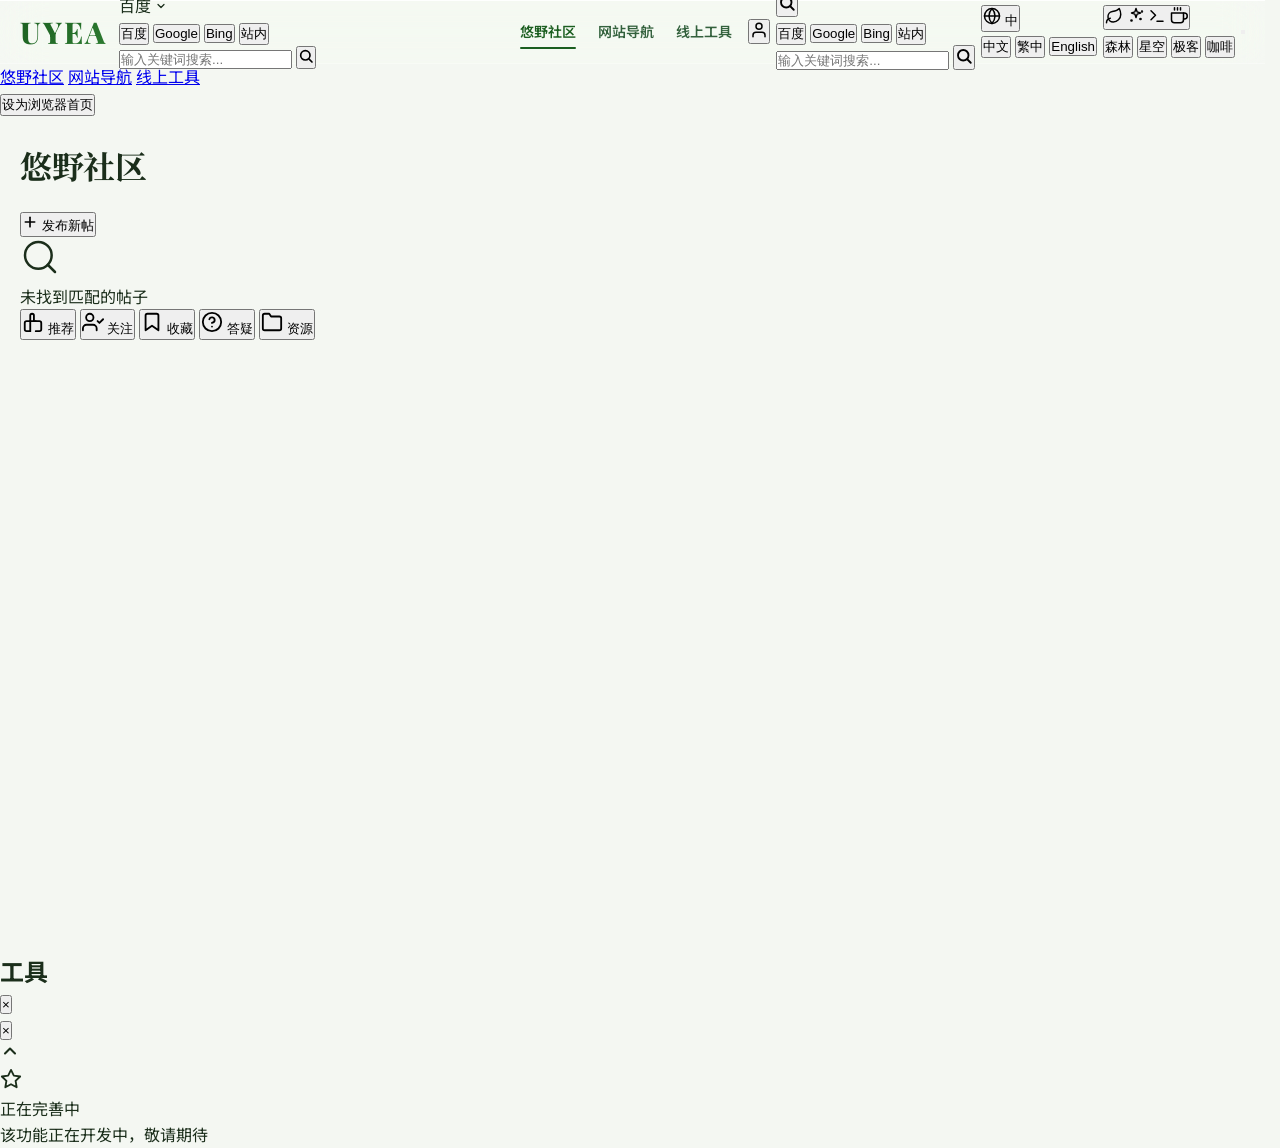
==== UYEA-Web/index.html @ 9ebb77c8 "v0.10.1: 拖拽范围限定在导航项内、移动端动画优化、加载页精简 - 滑动指示器拖拽范围限制在第一项到最后一项之间，不再滑入padding区域 - 移动端(<=900px)动画优化：简化为纯淡入、" ====
﻿<!DOCTYPE html>
<html lang="zh-CN">
<head>
    <meta charset="UTF-8">
    <meta name="viewport" content="width=device-width, initial-scale=1.0, viewport-fit=cover">
    <meta name="description" content="悠野社区(UYEA) - 论坛、导航、工具，一站式平台">
    <meta name="theme-color" content="#1B5E20">
    <meta name="color-scheme" content="light dark">
    <title>UYEA | 悠野社区</title>

    <link rel="canonical" href="/">
    <link rel="icon" href="/IMAGE/ICO/icon-192.png" type="image/png">
    <link rel="apple-touch-icon" href="/IMAGE/ICO/icon-192.png">

    <meta property="og:title" content="UYEA | 悠野社区">
    <meta property="og:description" content="悠野社区 - 以论坛为主页，分享AI使用心得、工具作品和生活点滴">
    <meta property="og:type" content="website">
    <meta property="og:url" content="/">
    <meta property="og:image" content="/IMAGE/JPG/Peter_Thomas%282-2%29.webp">
    <meta property="og:locale" content="zh_CN">
    <meta name="twitter:card" content="summary_large_image">
    <link rel="manifest" href="/manifest.json">
    <meta name="apple-mobile-web-app-capable" content="yes">
    <meta name="apple-mobile-web-app-status-bar-style" content="black-translucent">
    <meta name="apple-mobile-web-app-title" content="UYEA">

    <link rel="preconnect" href="https://fonts.googleapis.com">
    <link rel="preconnect" href="https://fonts.gstatic.com" crossorigin>
    <link rel="preload" href="/CSS/style.css?v=0.10.1" as="style" fetchpriority="high">
    <link rel="preload" href="/JS/config.js?v=0.10.1" as="script" fetchpriority="high">

    <!-- 关键内联CSS：首屏渲染不等待外部CSS下载 -->
    <style>
        :root{--primary:#1B5E20;--primary-gradient:linear-gradient(135deg,#1B5E20 0%,#2E7D32 100%);--accent:#BF6B00;--ink:#1B2E1B;--bg:#F4F7F2;--surface:#FBFDFB;--surface-warm:#F0F5EE;--border:#D5E3D2;--glass-bg:rgba(251,253,251,0.18);--glass-border:rgba(255,255,255,0.28);--glass-highlight:rgba(255,255,255,0.9);--text-primary:#1B2E1B;--text-secondary:#33613D;--text-muted:#7A9A7A;--header-h:64px;--radius-md:10px;--radius-sm:6px;--shadow-sm:0 1px 3px rgba(27,94,32,0.10);--font-serif:'Playfair Display','Noto Serif SC',Georgia,serif}
        *{margin:0;padding:0;box-sizing:border-box}
        html{overflow-x:hidden;overflow-y:scroll;scrollbar-gutter:stable;font-family:-apple-system,BlinkMacSystemFont,'Segoe UI','Noto Sans SC',system-ui,sans-serif}
        body{background:var(--bg);color:var(--text-primary);line-height:1.6}
        .sr-only{position:absolute;width:1px;height:1px;overflow:hidden;clip:rect(0,0,0,0);white-space:nowrap;border:0}
        .top-header{width:100%;height:var(--header-h);background:var(--glass-bg);backdrop-filter:blur(20px) saturate(180%);-webkit-backdrop-filter:blur(20px) saturate(180%);border-bottom:1px solid var(--glass-border);position:sticky;top:0;z-index:1000;box-shadow:inset 0 1px 0 var(--glass-highlight)}
        .header-container{height:100%;max-width:1400px;margin:0 auto;padding:0 20px;display:flex;align-items:center;gap:12px;position:relative}
        .header-right{display:flex;align-items:center;gap:6px;flex-shrink:0;margin-left:auto}
        .nav-links{display:flex;align-items:center;gap:2px}
        .nav-link{padding:8px 10px;color:var(--text-secondary);text-decoration:none;font-size:14px;font-weight:600;position:relative;white-space:nowrap;transition:color .2s}
        .nav-link.active{color:var(--primary)}
        .nav-link::after{content:'';position:absolute;bottom:2px;left:10px;right:10px;height:2px;background:var(--primary);border-radius:2px;transform:scaleX(0);transform-origin:center;transition:transform .35s cubic-bezier(.4,0,.2,1)}
        .nav-link:hover::after{transform:scaleX(1)}
        .nav-link.active::after{transform:scaleX(1)}
        .logo-text{font-family:var(--font-serif);font-size:clamp(22px,4vw,30px);font-weight:800;background:var(--primary-gradient);-webkit-background-clip:text;-webkit-text-fill-color:transparent;background-clip:text;text-decoration:none;letter-spacing:clamp(1px,0.4vw,2px);white-space:nowrap}
        .main-content{width:100%;padding:24px 20px;min-height:calc(100vh - var(--header-h))}
        .content-wrapper{max-width:1400px;margin:0 auto;width:100%}
        .section-header{margin-bottom:20px;display:flex;align-items:center;justify-content:space-between;gap:12px}
        .section-title{font-family:var(--font-serif);font-size:clamp(24px,4vw,32px);font-weight:700;color:var(--ink);letter-spacing:-0.5px}
        .section-subtitle{font-size:13px;color:var(--text-muted);margin-top:4px}
        .post-list{display:flex;flex-direction:column;gap:10px}
        .post-item{display:block;padding:16px 20px;background:var(--surface);border:1px solid var(--border);border-radius:var(--radius-md);text-decoration:none;color:var(--text-primary);border-left:3px solid var(--accent)}
        .post-title{font-family:var(--font-serif);font-size:16px;font-weight:700;margin-bottom:6px;color:var(--ink)}
        .post-meta{display:flex;flex-wrap:wrap;align-items:center;gap:8px;margin-bottom:8px;font-size:12px;color:var(--text-muted)}
        .post-tag{padding:3px 10px;background:#FFFBEB;border-radius:12px;font-size:11px;font-weight:600;color:#92400E;border:1px solid #FEF3C7}
        .post-excerpt{font-size:13px;color:var(--text-secondary);line-height:1.6;display:-webkit-box;-webkit-line-clamp:2;-webkit-box-orient:vertical;overflow:hidden}
        .main-content{padding-bottom:140px}
        /* 关键响应式：防止FOUC */
        @media(max-width:1024px){.header-container,.content-wrapper{max-width:960px}}
        @media(max-width:900px){.nav-links{display:none}.menu-toggle{display:flex}}
        @media(max-width:600px){.main-content{padding:16px 12px 110px}.header-right{gap:4px}.post-item{padding:14px 16px}.post-title{font-size:15px}}
        @media(max-width:480px){.main-content{padding:12px 10px 110px}.header-container{padding:0 14px}.post-item{padding:12px 14px}.post-title{font-size:14px}.post-excerpt{font-size:12px}}
        
        @media(max-width:320px){.main-content{padding:10px 8px 100px}.header-container{padding:0 10px}.logo-text{font-size:20px}.post-item{padding:10px 12px}.post-title{font-size:13px}}
        @media(max-width:900px) and (orientation:landscape){.top-header{height:48px}.main-content{padding-top:12px;padding-bottom:90px}}
        @media(min-width:1401px){.header-container,.content-wrapper{max-width:1600px;padding:0 32px}.main-content{padding:32px 32px 150px}.post-item{padding:20px 24px}}
        /* iOS安全区域 */
        @supports(padding:env(safe-area-inset-top)){.top-header{padding-top:env(safe-area-inset-top)}.bottom-nav{bottom:calc(20px + env(safe-area-inset-bottom))}.back-to-top{bottom:calc(140px + env(safe-area-inset-bottom))}}

        /* ==================== 加载动画CSS ==================== */
        .page-loader {
            position: fixed; inset: 0; z-index: 99999;
            background: var(--bg, #F7F3ED);
            display: flex; align-items: center; justify-content: center;
            transition: opacity 0.5s ease, visibility 0.5s ease;
        }
        .page-loader.hidden { opacity: 0; visibility: hidden; pointer-events: none; }
        .loader-content { text-align: center; }
        .loader-logo {
            font-family: var(--font-serif, Georgia, serif);
            font-size: clamp(32px, 8vw, 48px);
            font-weight: 800;
            background: var(--primary-gradient, linear-gradient(135deg, #1B5E20 0%, #2E7D32 100%));
            -webkit-background-clip: text; -webkit-text-fill-color: transparent;
            background-clip: text;
            letter-spacing: 2px;
            margin-bottom: 24px;
            animation: loaderPulse 1.5s ease-in-out infinite;
        }
        .loader-spinner {
            position: relative; width: 48px; height: 48px; margin: 0 auto;
        }
        .spinner-ring {
            position: absolute; inset: 0; border-radius: 50%;
            border: 3px solid transparent;
            animation: spinnerSpin 1.2s linear infinite;
        }
        .spinner-ring:nth-child(1) { border-top-color: var(--primary, #1B5E20); animation-delay: 0s; }
        .spinner-ring:nth-child(2) { border-right-color: var(--accent, #BF6B00); animation-delay: 0.15s; opacity: 0.7; }
        .spinner-ring:nth-child(3) { border-bottom-color: var(--primary, #2E7D32); animation-delay: 0.3s; opacity: 0.4; }
        @keyframes loaderPulse { 0%,100% { opacity: 1; transform: scale(1); } 50% { opacity: 0.7; transform: scale(0.96); } }
        @keyframes spinnerSpin { to { transform: rotate(360deg); } }
        /* 视图切换动画：淡入 + 轻微上滑（优化：更短更快，will-change加速） */
        .view-container { will-change: opacity, transform; animation: viewSlideIn 0.28s cubic-bezier(0.22, 1, 0.36, 1); }
        @keyframes viewSlideIn {
            from { opacity: 0; transform: translateY(8px); }
            to   { opacity: 1; transform: translateY(0); }
        }
        @keyframes viewSlideOut {
            from { opacity: 1; transform: translateY(0); }
            to   { opacity: 0; transform: translateY(-6px); }
        }
    </style>

    <link rel="stylesheet" href="/CSS/style.css?v=0.10.1" media="all">

    <!-- 异步加载字体：衬线标题 + 无衬线正文 -->
    <link rel="preload" href="https://fonts.googleapis.com/css2?family=Playfair+Display:wght@700&family=Noto+Sans+SC:wght@400;500&family=Noto+Serif+SC:wght@700&display=swap" as="style" onload="this.onload=null;this.rel='stylesheet'">
    <noscript><link rel="stylesheet" href="https://fonts.googleapis.com/css2?family=Playfair+Display:wght@700&family=Noto+Sans+SC:wght@400;500&family=Noto+Serif+SC:wght@700&display=swap"></noscript>
    <!-- 外部 API 预连接加速 -->
    <link rel="preconnect" href="https://timor.tech" crossorigin>

    <!-- 防止暗色模式闪烁：在CSS加载前应用主题 -->
    <script>
        (function(){var t;try{t=localStorage.getItem('uyea_theme')}catch(e){t=null}if(!t)t=(matchMedia('(prefers-color-scheme: dark)').matches?'dark':'light');if(t!=='light')document.documentElement.setAttribute('data-theme',t);})();
    </script>
</head>
<body data-lang="zh-CN">
    <!-- ==================== 加载动画 ==================== -->
    <div class="page-loader" id="pageLoader">
        <div class="loader-content">
            <div class="loader-logo">UYEA</div>
            <div class="loader-spinner">
                <div class="spinner-ring"></div>
                <div class="spinner-ring"></div>
                <div class="spinner-ring"></div>
            </div>
        </div>
    </div>

    <div class="scroll-progress"></div>
    <h1 class="sr-only">UYEA 悠野社区 - 论坛、导航、工具</h1>

    <!-- ==================== 顶部导航栏 ==================== -->
    <header class="top-header" data-liquid-glass data-lg-strength="0.4" data-lg-blur="blur(20px) saturate(180%)">
        <div class="header-container">
            <a href="/#/forum" class="logo-text" data-view="forum">UYEA</a>

            <!-- 常驻搜索栏（桌面端可见） -->
            <div class="header-search" id="headerSearch">
                <div class="header-engine-select" id="headerEngineSelect">
                    <span class="header-engine-current" id="headerEngineCurrent" data-i18n="search.engine.baidu">百度</span>
                    <svg width="12" height="12" viewBox="0 0 24 24" fill="none" stroke="currentColor" stroke-width="2.5" stroke-linecap="round" stroke-linejoin="round"><polyline points="6 9 12 15 18 9"></polyline></svg>
                    <div class="header-engine-dropdown" id="headerEngineDropdown">
                        <button class="header-engine-option active" data-value="baidu" data-i18n="search.engine.baidu">百度</button>
                        <button class="header-engine-option" data-value="google" data-i18n="search.engine.google">Google</button>
                        <button class="header-engine-option" data-value="bing" data-i18n="search.engine.bing">Bing</button>
                        <button class="header-engine-option" data-value="site" data-i18n="search.engine.site">站内</button>
                    </div>
                </div>
                <input type="text" class="header-search-input" id="headerSearchInput" data-i18n-placeholder="search.placeholder" placeholder="输入关键词搜索..." aria-label="搜索">
                <button class="header-search-btn" id="headerSearchBtn" aria-label="搜索">
                    <svg width="16" height="16" viewBox="0 0 24 24" fill="none" stroke="currentColor" stroke-width="2.5" stroke-linecap="round" stroke-linejoin="round"><circle cx="11" cy="11" r="7"></circle><line x1="21" y1="21" x2="16.65" y2="16.65"></line></svg>
                </button>
            </div>

            <!-- 手机端下拉搜索面板（已移入 search-selector 容器） -->

            <div class="header-right">
                <nav class="nav-links">
                    <a href="/#/forum" class="nav-link active" data-view="forum" data-i18n="nav.forum">悠野社区</a>
                    <a href="/#/nav" class="nav-link" data-view="nav" data-i18n="nav.home">网站导航</a>
                    <a href="/#/tools" class="nav-link" data-view="tools" data-i18n="nav.tools">线上工具</a>
                </nav>
                <button class="user-btn" aria-label="用户中心" id="userBtn">
                    <svg width="18" height="18" viewBox="0 0 24 24" fill="none" stroke="currentColor" stroke-width="2" stroke-linecap="round" stroke-linejoin="round">
                        <path d="M20 21v-2a4 4 0 0 0-4-4H8a4 4 0 0 0-4 4v2"></path>
                        <circle cx="12" cy="7" r="4"></circle>
                    </svg>
                </button>
                <!-- 搜索选择器容器（类似 lang-selector，position:relative） -->
                <div class="search-selector">
                    <button class="mobile-search-toggle" id="mobileSearchToggle" aria-label="搜索">
                        <svg width="18" height="18" viewBox="0 0 24 24" fill="none" stroke="currentColor" stroke-width="2.5" stroke-linecap="round" stroke-linejoin="round"><circle cx="11" cy="11" r="7"></circle><line x1="21" y1="21" x2="16.65" y2="16.65"></line></svg>
                    </button>
                    <div class="mobile-search-panel" id="mobileSearchPanel">
                        <div class="mobile-search-engine-row">
                            <button class="mobile-engine-option active" data-value="baidu" data-i18n="search.engine.baidu">百度</button>
                            <button class="mobile-engine-option" data-value="google" data-i18n="search.engine.google">Google</button>
                            <button class="mobile-engine-option" data-value="bing" data-i18n="search.engine.bing">Bing</button>
                            <button class="mobile-engine-option" data-value="site" data-i18n="search.engine.site">站内</button>
                        </div>
                        <div class="mobile-search-input-row">
                            <input type="text" class="mobile-search-input" id="mobileSearchInput" data-i18n-placeholder="search.placeholder" placeholder="输入关键词搜索..." aria-label="搜索">
                            <button class="mobile-search-submit" id="mobileSearchSubmit" aria-label="搜索">
                                <svg width="18" height="18" viewBox="0 0 24 24" fill="none" stroke="currentColor" stroke-width="2.5" stroke-linecap="round" stroke-linejoin="round"><circle cx="11" cy="11" r="7"></circle><line x1="21" y1="21" x2="16.65" y2="16.65"></line></svg>
                            </button>
                        </div>
                    </div>
                </div>
                <div class="lang-selector" id="langSelector">
                    <button class="lang-icon-btn" id="langIconBtn" aria-label="切换语言">
                        <svg width="18" height="18" viewBox="0 0 24 24" fill="none" stroke="currentColor" stroke-width="2" stroke-linecap="round" stroke-linejoin="round">
                            <circle cx="12" cy="12" r="10"></circle>
                            <line x1="2" y1="12" x2="22" y2="12"></line>
                            <path d="M12 2a15.3 15.3 0 0 1 4 10 15.3 15.3 0 0 1-4 10 15.3 15.3 0 0 1-4-10 15.3 15.3 0 0 1 4-10z"></path>
                        </svg>
                        <span class="lang-current" id="langCurrent">中</span>
                    </button>
                    <div class="lang-dropdown" id="langDropdown">
                        <button class="lang-option active" data-lang="zh-CN">中文</button>
                        <button class="lang-option" data-lang="zh-TW">繁中</button>
                        <button class="lang-option" data-lang="en">English</button>
                    </div>
                </div>
                <div class="theme-selector">
                    <button class="theme-icon-btn" id="themeIconBtn" aria-label="切换主题">
                        <svg class="theme-icon-light" width="18" height="18" viewBox="0 0 24 24" fill="none" stroke="currentColor" stroke-width="2" stroke-linecap="round" stroke-linejoin="round"><path d="M11 20A7 7 0 0 1 9.8 6.1C15.5 5 17 4.48 19 2c1 2 2 4.18 2 8 0 5.5-4.78 10-10 10z"></path><path d="M2 21c0-3 1.85-5.36 5.08-6"></path></svg>
                        <svg class="theme-icon-dark" width="18" height="18" viewBox="0 0 24 24" fill="none" stroke="currentColor" stroke-width="2" stroke-linecap="round" stroke-linejoin="round"><path d="M12 2l1.5 4.5L18 8l-4.5 1.5L12 14l-1.5-4.5L6 8l4.5-1.5z"></path><circle cx="18" cy="16" r="0.8" fill="currentColor"></circle><circle cx="6" cy="18" r="0.8" fill="currentColor"></circle><circle cx="20" cy="6" r="0.6" fill="currentColor"></circle></svg>
                        <svg class="theme-icon-geek" width="18" height="18" viewBox="0 0 24 24" fill="none" stroke="currentColor" stroke-width="2" stroke-linecap="round" stroke-linejoin="round"><polyline points="4 17 10 11 4 5"></polyline><line x1="12" y1="19" x2="20" y2="19"></line></svg>
                        <svg class="theme-icon-coffee" width="18" height="18" viewBox="0 0 24 24" fill="none" stroke="currentColor" stroke-width="2" stroke-linecap="round" stroke-linejoin="round"><path d="M18 8h1a4 4 0 0 1 0 8h-1"></path><path d="M2 8h16v9a4 4 0 0 1-4 4H6a4 4 0 0 1-4-4V8z"></path><line x1="6" y1="1" x2="6" y2="4"></line><line x1="10" y1="1" x2="10" y2="4"></line><line x1="14" y1="1" x2="14" y2="4"></line></svg>
                    </button>
                    <div class="theme-dropdown" id="themeDropdown">
                        <button class="theme-option active" data-theme="light">森林</button>
                        <button class="theme-option" data-theme="dark">星空</button>
                        <button class="theme-option" data-theme="geek">极客</button>
                        <button class="theme-option" data-theme="coffee">咖啡</button>
                    </div>
                </div>
                <button class="menu-toggle" id="menuToggleBtn"><span></span><span></span><span></span></button>
            </div>
        </div>
    </header>

    <!-- 移动端下拉菜单 -->
    <div class="dropdown-menu" id="dropdownMenu" data-liquid-glass data-lg-strength="0.5">
        <nav class="menu-nav">
            <a href="/#/forum" class="menu-item active" data-view="forum" data-i18n="nav.forum">悠野社区</a>
            <a href="/#/nav" class="menu-item" data-view="nav" data-i18n="nav.home">网站导航</a>
            <a href="/#/tools" class="menu-item" data-view="tools" data-i18n="nav.tools">线上工具</a>
        </nav>
        <div class="menu-auth-section">
            <button class="homepage-guide-btn" id="homepageGuideBtn"><span data-i18n="homepage.title">设为浏览器首页</span></button>
        </div>
    </div>

    <!-- ==================== 主内容：三视图切换 ==================== -->
    <main class="main-content">
        <div class="content-wrapper">

            <!-- ===== 论坛视图 ===== -->
            <div class="view-container" id="forumView" style="display:block;">
                <div class="forum-main">
                <div class="section-header">
                    <div>
                        <div class="section-title" data-i18n="nav.forum">悠野社区</div>
                    </div>
                </div>

                <div class="forum-toolbar">
                    <button class="post-btn" data-coming-soon="发布新帖子">
                        <svg width="16" height="16" viewBox="0 0 24 24" fill="none" stroke="currentColor" stroke-width="2.5" stroke-linecap="round"><line x1="12" y1="5" x2="12" y2="19"></line><line x1="5" y1="12" x2="19" y2="12"></line></svg>
                        <span data-i18n="forum.newPost">发布新帖</span>
                    </button>
                </div>

                <div class="post-list" id="postList"></div>

                <div class="no-results" id="noResults">
                    <div class="no-results-icon">
                        <svg width="40" height="40" viewBox="0 0 24 24" fill="none" stroke="currentColor" stroke-width="1.5" stroke-linecap="round" stroke-linejoin="round"><circle cx="11" cy="11" r="8"></circle><line x1="21" y1="21" x2="16.65" y2="16.65"></line></svg>
                    </div>
                    <div class="no-results-text" data-i18n="forum.noResults">未找到匹配的帖子</div>
                </div>
                </div>
            </div>

            <!-- ===== 导航视图 ===== -->
            <div class="view-container" id="navView" style="display:none;">
                <div class="section-header">
                    <div>
                        <div class="section-title" data-i18n="nav.home">网站导航</div>
                    </div>
                </div>
                <div id="navGroupedView">
                <!-- AI -->
                <div class="section-group" id="ai-section" data-category="ai">
                    <div class="section-header">
                        <h2 class="section-title" data-i18n="section.ai">AI</h2>
                        <button class="more-btn" data-target-category="ai"><span data-i18n="more.text">更多</span><svg width="14" height="14" viewBox="0 0 24 24" fill="none" stroke="currentColor" stroke-width="2.5" stroke-linecap="round" stroke-linejoin="round"><polyline points="9 18 15 12 9 6"></polyline></svg></button>
                    </div>
                    <div class="grid-container"></div>
                </div>

                <!-- 社区 -->
                <div class="section-group" id="social-section" data-category="social">
                    <div class="section-header">
                        <h2 class="section-title" data-i18n="section.social">社区</h2>
                        <button class="more-btn" data-target-category="social"><span data-i18n="more.text">更多</span><svg width="14" height="14" viewBox="0 0 24 24" fill="none" stroke="currentColor" stroke-width="2.5" stroke-linecap="round" stroke-linejoin="round"><polyline points="9 18 15 12 9 6"></polyline></svg></button>
                    </div>
                    <div class="grid-container"></div>
                </div>

                <!-- 工具 -->
                <div class="section-group" id="tools-section" data-category="tools">
                    <div class="section-header">
                        <h2 class="section-title" data-i18n="section.tools">工具</h2>
                        <button class="more-btn" data-target-category="tools"><span data-i18n="more.text">更多</span><svg width="14" height="14" viewBox="0 0 24 24" fill="none" stroke="currentColor" stroke-width="2.5" stroke-linecap="round" stroke-linejoin="round"><polyline points="9 18 15 12 9 6"></polyline></svg></button>
                    </div>
                    <div class="grid-container"></div>
                </div>

                <!-- 设计 -->
                <div class="section-group" id="creative-section" data-category="creative">
                    <div class="section-header">
                        <h2 class="section-title" data-i18n="section.creative">设计</h2>
                        <button class="more-btn" data-target-category="creative"><span data-i18n="more.text">更多</span><svg width="14" height="14" viewBox="0 0 24 24" fill="none" stroke="currentColor" stroke-width="2.5" stroke-linecap="round" stroke-linejoin="round"><polyline points="9 18 15 12 9 6"></polyline></svg></button>
                    </div>
                    <div class="grid-container"></div>
                </div>

                <!-- 购物 -->
                <div class="section-group" id="shopping-section" data-category="shopping">
                    <div class="section-header">
                        <h2 class="section-title" data-i18n="section.shopping">购物</h2>
                        <button class="more-btn" data-target-category="shopping"><span data-i18n="more.text">更多</span><svg width="14" height="14" viewBox="0 0 24 24" fill="none" stroke="currentColor" stroke-width="2.5" stroke-linecap="round" stroke-linejoin="round"><polyline points="9 18 15 12 9 6"></polyline></svg></button>
                    </div>
                    <div class="grid-container"></div>
                </div>

                <!-- 资讯 -->
                <div class="section-group" id="news-section" data-category="news">
                    <div class="section-header">
                        <h2 class="section-title" data-i18n="section.news">资讯</h2>
                        <button class="more-btn" data-target-category="news"><span data-i18n="more.text">更多</span><svg width="14" height="14" viewBox="0 0 24 24" fill="none" stroke="currentColor" stroke-width="2.5" stroke-linecap="round" stroke-linejoin="round"><polyline points="9 18 15 12 9 6"></polyline></svg></button>
                    </div>
                    <div class="grid-container"></div>
                </div>

                <!-- 生活 -->
                <div class="section-group" id="life-section" data-category="life">
                    <div class="section-header">
                        <h2 class="section-title" data-i18n="section.life">生活</h2>
                        <button class="more-btn" data-target-category="life"><span data-i18n="more.text">更多</span><svg width="14" height="14" viewBox="0 0 24 24" fill="none" stroke="currentColor" stroke-width="2.5" stroke-linecap="round" stroke-linejoin="round"><polyline points="9 18 15 12 9 6"></polyline></svg></button>
                    </div>
                    <div class="grid-container"></div>
                </div>
            </div>
                <!-- 无结果提示 -->
            <div class="no-results" id="navNoResults">
                <div class="no-results-icon">
                    <svg width="40" height="40" viewBox="0 0 24 24" fill="none" stroke="currentColor" stroke-width="1.5" stroke-linecap="round" stroke-linejoin="round"><circle cx="11" cy="11" r="8"></circle><line x1="21" y1="21" x2="16.65" y2="16.65"></line></svg>
                </div>
                <div class="no-results-text" data-i18n="nav.noResults">未找到匹配的网站</div>
            </div>

            </div>

            <!-- ===== 工具视图 ===== -->
            <div class="view-container" id="toolsView" style="display:none;">
                <div class="section-header">
                    <div>
                        <div class="section-title" data-i18n="nav.tools">线上工具</div>
                    </div>
                </div>
                <div id="toolsGroupedView">

                <!-- 开发者工具 -->
                <div class="tool-group section-group" data-category="dev">
                    <div class="section-header">
                        <h2 class="section-title" data-i18n="section.dev">开发者工具</h2>
                        <button class="more-btn" data-target-category="dev"><span data-i18n="more.text">更多</span><svg width="14" height="14" viewBox="0 0 24 24" fill="none" stroke="currentColor" stroke-width="2.5" stroke-linecap="round" stroke-linejoin="round"><polyline points="9 18 15 12 9 6"></polyline></svg></button>
                    </div>
                    <div class="grid-container"></div>
                </div>

                <!-- 文本工具 -->
                <div class="tool-group section-group" data-category="text">
                    <div class="section-header">
                        <h2 class="section-title" data-i18n="section.text">文本工具</h2>
                        <button class="more-btn" data-target-category="text"><span data-i18n="more.text">更多</span><svg width="14" height="14" viewBox="0 0 24 24" fill="none" stroke="currentColor" stroke-width="2.5" stroke-linecap="round" stroke-linejoin="round"><polyline points="9 18 15 12 9 6"></polyline></svg></button>
                    </div>
                    <div class="grid-container"></div>
                </div>

                <!-- 设计美化 -->
                <div class="tool-group section-group" data-category="design">
                    <div class="section-header">
                        <h2 class="section-title" data-i18n="section.design">设计美化</h2>
                        <button class="more-btn" data-target-category="design"><span data-i18n="more.text">更多</span><svg width="14" height="14" viewBox="0 0 24 24" fill="none" stroke="currentColor" stroke-width="2.5" stroke-linecap="round" stroke-linejoin="round"><polyline points="9 18 15 12 9 6"></polyline></svg></button>
                    </div>
                    <div class="grid-container"></div>
                </div>

                <!-- 生成工具 -->
                <div class="tool-group section-group" data-category="gen">
                    <div class="section-header">
                        <h2 class="section-title" data-i18n="section.gen">生成工具</h2>
                        <button class="more-btn" data-target-category="gen"><span data-i18n="more.text">更多</span><svg width="14" height="14" viewBox="0 0 24 24" fill="none" stroke="currentColor" stroke-width="2.5" stroke-linecap="round" stroke-linejoin="round"><polyline points="9 18 15 12 9 6"></polyline></svg></button>
                    </div>
                    <div class="grid-container"></div>
                </div>

                <!-- 转换工具 -->
                <div class="tool-group section-group" data-category="convert">
                    <div class="section-header">
                        <h2 class="section-title" data-i18n="section.convert">转换工具</h2>
                        <button class="more-btn" data-target-category="convert"><span data-i18n="more.text">更多</span><svg width="14" height="14" viewBox="0 0 24 24" fill="none" stroke="currentColor" stroke-width="2.5" stroke-linecap="round" stroke-linejoin="round"><polyline points="9 18 15 12 9 6"></polyline></svg></button>
                    </div>
                    <div class="grid-container"></div>
                </div>

                <!-- 网络工具 -->
                <div class="tool-group section-group" data-category="net">
                    <div class="section-header">
                        <h2 class="section-title" data-i18n="section.net">网络工具</h2>
                        <button class="more-btn" data-target-category="net"><span data-i18n="more.text">更多</span><svg width="14" height="14" viewBox="0 0 24 24" fill="none" stroke="currentColor" stroke-width="2.5" stroke-linecap="round" stroke-linejoin="round"><polyline points="9 18 15 12 9 6"></polyline></svg></button>
                    </div>
                    <div class="grid-container"></div>
                </div>

                <!-- 办公效率 -->
                <div class="tool-group section-group" data-category="office">
                    <div class="section-header">
                        <h2 class="section-title" data-i18n="section.office">办公效率</h2>
                        <button class="more-btn" data-target-category="office"><span data-i18n="more.text">更多</span><svg width="14" height="14" viewBox="0 0 24 24" fill="none" stroke="currentColor" stroke-width="2.5" stroke-linecap="round" stroke-linejoin="round"><polyline points="9 18 15 12 9 6"></polyline></svg></button>
                    </div>
                    <div class="grid-container"></div>
                </div>

                <!-- 多媒体处理 -->
                <div class="tool-group section-group" data-category="media">
                    <div class="section-header">
                        <h2 class="section-title" data-i18n="section.media">多媒体处理</h2>
                        <button class="more-btn" data-target-category="media"><span data-i18n="more.text">更多</span><svg width="14" height="14" viewBox="0 0 24 24" fill="none" stroke="currentColor" stroke-width="2.5" stroke-linecap="round" stroke-linejoin="round"><polyline points="9 18 15 12 9 6"></polyline></svg></button>
                    </div>
                    <div class="grid-container"></div>
                </div>
            </div>
                <!-- 无结果提示 -->
            <div class="no-results" id="toolsNoResults">
                <div class="no-results-icon">
                    <svg width="40" height="40" viewBox="0 0 24 24" fill="none" stroke="currentColor" stroke-width="1.5" stroke-linecap="round" stroke-linejoin="round"><circle cx="11" cy="11" r="8"></circle><line x1="21" y1="21" x2="16.65" y2="16.65"></line></svg>
                </div>
                <div class="no-results-text" data-i18n="tools.noResults">未找到匹配的工具</div>
            </div>

            </div>

            <!-- ===== 站内搜索结果视图 ===== -->
            <div class="view-container" id="searchView" style="display:none;">
                <div class="section-header">
                    <div>
                        <div class="section-title" id="searchResultsTitle" data-i18n="search.resultsTitle">站内搜索结果</div>
                        <div class="section-subtitle" id="searchResultsSubtitle"></div>
                    </div>
                    <button class="post-btn post-btn-ghost" id="searchBackBtn">
                        <svg width="16" height="16" viewBox="0 0 24 24" fill="none" stroke="currentColor" stroke-width="2" stroke-linecap="round" stroke-linejoin="round"><line x1="19" y1="12" x2="5" y2="12"></line><polyline points="12 19 5 12 12 5"></polyline></svg>
                        <span data-i18n="search.back">返回</span>
                    </button>
                </div>

                <!-- 论坛结果区块 -->
                <div class="search-result-section" id="searchForumSection" style="display:none;">
                    <div class="search-section-header">
                        <h2 class="search-section-title" data-i18n="search.section.forum">论坛</h2>
                        <span class="search-section-count" id="searchForumCount"></span>
                    </div>
                    <div class="post-list" id="searchForumResults"></div>
                </div>

                <!-- 导航结果区块 -->
                <div class="search-result-section" id="searchNavSection" style="display:none;">
                    <div class="search-section-header">
                        <h2 class="search-section-title" data-i18n="search.section.nav">导航</h2>
                        <span class="search-section-count" id="searchNavCount"></span>
                    </div>
                    <div class="grid-container search-nav-grid" id="searchNavResults"></div>
                </div>

                <!-- 工具结果区块 -->
                <div class="search-result-section" id="searchToolsSection" style="display:none;">
                    <div class="search-section-header">
                        <h2 class="search-section-title" data-i18n="search.section.tools">工具</h2>
                        <span class="search-section-count" id="searchToolsCount"></span>
                    </div>
                    <div class="grid-container search-tools-grid" id="searchToolsResults"></div>
                </div>

                <!-- 无结果提示 -->
                <div class="no-results" id="searchNoResults">
                    <div class="no-results-icon">
                        <svg width="40" height="40" viewBox="0 0 24 24" fill="none" stroke="currentColor" stroke-width="1.5" stroke-linecap="round" stroke-linejoin="round"><circle cx="11" cy="11" r="8"></circle><line x1="21" y1="21" x2="16.65" y2="16.65"></line></svg>
                    </div>
                    <div class="no-results-text" data-i18n="search.noResults">未找到匹配结果</div>
                </div>
            </div>

        </div>
        <nav class="bottom-nav" id="bottomNav" role="navigation" data-liquid-glass data-lg-strength="0.5" aria-label="主导航">
            <button class="bottom-nav-item active" data-tab="recommend">
                <svg width="22" height="22" viewBox="0 0 24 24" fill="none" stroke="currentColor" stroke-width="2" stroke-linecap="round" stroke-linejoin="round"><path d="M9 11H5a2 2 0 0 0-2 2v7a2 2 0 0 0 2 2h4"></path><path d="M9 11V5a2 2 0 0 1 2-2h0a2 2 0 0 1 2 2v6"></path><path d="M9 11h6"></path><path d="M9 22V11"></path><path d="M15 11h4a2 2 0 0 1 2 2v7a2 2 0 0 1-2 2h-4"></path></svg>
                <span data-i18n="bottom.recommend">推荐</span>
            </button>
            <button class="bottom-nav-item" data-tab="follow">
                <svg width="22" height="22" viewBox="0 0 24 24" fill="none" stroke="currentColor" stroke-width="2" stroke-linecap="round" stroke-linejoin="round"><path d="M16 21v-2a4 4 0 0 0-4-4H5a4 4 0 0 0-4 4v2"></path><circle cx="8.5" cy="7" r="4"></circle><polyline points="17 11 19 13 23 9"></polyline></svg>
                <span data-i18n="bottom.follow">关注</span>
            </button>
            <button class="bottom-nav-item" data-tab="favorite">
                <svg width="22" height="22" viewBox="0 0 24 24" fill="none" stroke="currentColor" stroke-width="2" stroke-linecap="round" stroke-linejoin="round"><path d="M19 21l-7-5-7 5V5a2 2 0 0 1 2-2h10a2 2 0 0 1 2 2z"></path></svg>
                <span data-i18n="bottom.favorite">收藏</span>
            </button>
            <button class="bottom-nav-item" data-tab="qa">
                <svg width="22" height="22" viewBox="0 0 24 24" fill="none" stroke="currentColor" stroke-width="2" stroke-linecap="round" stroke-linejoin="round"><circle cx="12" cy="12" r="10"></circle><path d="M9.09 9a3 3 0 0 1 5.83 1c0 2-3 3-3 3"></path><line x1="12" y1="17" x2="12.01" y2="17"></line></svg>
                <span data-i18n="bottom.qa">答疑</span>
            </button>
            <button class="bottom-nav-item" data-tab="resources">
                <svg width="22" height="22" viewBox="0 0 24 24" fill="none" stroke="currentColor" stroke-width="2" stroke-linecap="round" stroke-linejoin="round"><path d="M22 19a2 2 0 0 1-2 2H4a2 2 0 0 1-2-2V5a2 2 0 0 1 2-2h5l2 3h9a2 2 0 0 1 2 2z"></path></svg>
                <span data-i18n="bottom.resources">资源</span>
            </button>
        </nav>
    </main>

    <!-- 工具模态框 -->
    <div class="modal-overlay" id="toolOverlay"></div>
    <div class="tool-modal" id="toolModal" role="dialog" aria-modal="true" aria-labelledby="toolModalTitle">
        <div class="tool-modal-header">
            <h2 class="tool-modal-title" id="toolModalTitle">工具</h2>
            <button class="tool-modal-close" id="toolModalClose" aria-label="关闭">&times;</button>
        </div>
        <div class="tool-modal-body" id="toolModalBody"></div>
    </div>

    <!-- 认证弹窗（登录/注册/个人中心/设为首页引导） -->
    <div class="modal-overlay" id="authOverlay"></div>
    <div class="tool-modal auth-modal" id="authModal" role="dialog" aria-modal="true" aria-labelledby="authModalTitle">
        <h2 id="authModalTitle" class="sr-only">用户中心</h2>
        <button class="auth-close-btn" id="authModalClose" aria-label="关闭">&times;</button>
        <div class="tool-modal-body" id="authModalBody"></div>
    </div>

    <!-- 返回顶部 -->
    <div class="back-to-top" role="button" aria-label="返回顶部" tabindex="0">
        <svg width="20" height="20" viewBox="0 0 24 24" fill="none" stroke="currentColor" stroke-width="2.5" stroke-linecap="round" stroke-linejoin="round"><polyline points="18 15 12 9 6 15"></polyline></svg>
    </div>

    <!-- 右下角成就式提示弹窗 -->
    <div class="achievement-toast" id="achievementToast" role="alert" aria-live="polite">
        <div class="achievement-icon" id="achievementIcon">
            <svg width="22" height="22" viewBox="0 0 24 24" fill="none" stroke="currentColor" stroke-width="2" stroke-linecap="round" stroke-linejoin="round"><path d="M12 2L15.09 8.26L22 9.27L17 14.14L18.18 21.02L12 17.77L5.82 21.02L7 14.14L2 9.27L8.91 8.26L12 2Z"></path></svg>
        </div>
        <div class="achievement-content">
            <div class="achievement-title" id="achievementTitle">正在完善中</div>
            <div class="achievement-desc" id="achievementDesc">该功能正在开发中，敬请期待</div>
        </div>
    </div>

    <script src="/JS/config.js?v=0.10.1" defer></script>
    <script src="/JS/utils.js?v=0.10.1" defer></script>
    <script src="/JS/liquid-glass.js?v=0.10.1" defer></script>
    <script src="/JS/script.js?v=0.10.1" defer></script>
    <script src="/JS/tools.js?v=0.10.1" defer></script>
    <script src="/JS/forum.js?v=0.10.1" defer></script>
    <script src="/JS/auth.js?v=0.10.1" defer></script>
    <script>
        // ==================== 加载动画：等待三页数据全部加载完成 ====================
        const MODULES_READY = { forum: false, nav: false, tools: false };
        let loaderHidden = false;
        
        function hideLoader() {
            if (loaderHidden) return;
            loaderHidden = true;
            const loader = document.getElementById('pageLoader');
            if (loader) loader.classList.add('hidden');
        }
        
        window.addEventListener('uyea:moduleReady', (e) => {
            if (e.detail && e.detail.module) {
                MODULES_READY[e.detail.module] = true;
                if (Object.values(MODULES_READY).every(v => v)) {
                    hideLoader();
                }
            }
        });
        
        // 安全兜底：最长等待5秒后强制隐藏加载动画
        setTimeout(hideLoader, 5000);

        // ==================== 视图切换系统 ====================
        const VIEWS = {
            forum: { bottomNav: 'forum' },
            nav: { bottomNav: 'nav' },
            tools: { bottomNav: 'tools' }
        };

        // 底部导航HTML缓存
        const BOTTOM_NAVS = {
            forum: `<button class="bottom-nav-item active" data-tab="recommend">
                <svg width="22" height="22" viewBox="0 0 24 24" fill="none" stroke="currentColor" stroke-width="2" stroke-linecap="round" stroke-linejoin="round"><path d="M9 11H5a2 2 0 0 0-2 2v7a2 2 0 0 0 2 2h4"></path><path d="M9 11V5a2 2 0 0 1 2-2h0a2 2 0 0 1 2 2v6"></path><path d="M9 11h6"></path><path d="M9 22V11"></path><path d="M15 11h4a2 2 0 0 1 2 2v7a2 2 0 0 1-2 2h-4"></path></svg>
                <span data-i18n="bottom.recommend">推荐</span>
            </button>
            <button class="bottom-nav-item" data-tab="follow">
                <svg width="22" height="22" viewBox="0 0 24 24" fill="none" stroke="currentColor" stroke-width="2" stroke-linecap="round" stroke-linejoin="round"><path d="M16 21v-2a4 4 0 0 0-4-4H5a4 4 0 0 0-4 4v2"></path><circle cx="8.5" cy="7" r="4"></circle><polyline points="17 11 19 13 23 9"></polyline></svg>
                <span data-i18n="bottom.follow">关注</span>
            </button>
            <button class="bottom-nav-item" data-tab="favorite">
                <svg width="22" height="22" viewBox="0 0 24 24" fill="none" stroke="currentColor" stroke-width="2" stroke-linecap="round" stroke-linejoin="round"><path d="M19 21l-7-5-7 5V5a2 2 0 0 1 2-2h10a2 2 0 0 1 2 2z"></path></svg>
                <span data-i18n="bottom.favorite">收藏</span>
            </button>
            <button class="bottom-nav-item" data-tab="qa">
                <svg width="22" height="22" viewBox="0 0 24 24" fill="none" stroke="currentColor" stroke-width="2" stroke-linecap="round" stroke-linejoin="round"><circle cx="12" cy="12" r="10"></circle><path d="M9.09 9a3 3 0 0 1 5.83 1c0 2-3 3-3 3"></path><line x1="12" y1="17" x2="12.01" y2="17"></line></svg>
                <span data-i18n="bottom.qa">答疑</span>
            </button>
            <button class="bottom-nav-item" data-tab="resources">
                <svg width="22" height="22" viewBox="0 0 24 24" fill="none" stroke="currentColor" stroke-width="2" stroke-linecap="round" stroke-linejoin="round"><path d="M22 19a2 2 0 0 1-2 2H4a2 2 0 0 1-2-2V5a2 2 0 0 1 2-2h5l2 3h9a2 2 0 0 1 2 2z"></path></svg>
                <span data-i18n="bottom.resources">资源</span>
            </button>`,
            nav: `<button class="bottom-nav-item active" data-category="all">
                <svg width="22" height="22" viewBox="0 0 24 24" fill="none" stroke="currentColor" stroke-width="2" stroke-linecap="round" stroke-linejoin="round"><rect x="3" y="3" width="7" height="7"></rect><rect x="14" y="3" width="7" height="7"></rect><rect x="14" y="14" width="7" height="7"></rect><rect x="3" y="14" width="7" height="7"></rect></svg>
                <span data-i18n="bottom.all">全部</span>
            </button>
            <button class="bottom-nav-item" data-category="ai">
                <svg width="22" height="22" viewBox="0 0 24 24" fill="none" stroke="currentColor" stroke-width="2" stroke-linecap="round" stroke-linejoin="round"><path d="M12 2a10 10 0 0 0-10 10 10 10 0 0 0 10 10 10 10 0 0 0 10-10 10 10 0 0 0-10-10z"></path><path d="M8 14v-4M8 14h2M16 14v-4M16 14l-2-2M16 14l2-2"></path></svg>
                <span data-i18n="bottom.ai">AI</span>
            </button>
            <button class="bottom-nav-item" data-category="social">
                <svg width="22" height="22" viewBox="0 0 24 24" fill="none" stroke="currentColor" stroke-width="2" stroke-linecap="round" stroke-linejoin="round"><path d="M17 21v-2a4 4 0 0 0-4-4H5a4 4 0 0 0-4 4v2"></path><circle cx="9" cy="7" r="4"></circle><path d="M23 21v-2a4 4 0 0 0-3-3.87"></path><path d="M16 3.13a4 4 0 0 1 0 7.75"></path></svg>
                <span data-i18n="bottom.social">社区</span>
            </button>
            <button class="bottom-nav-item" data-category="tools">
                <svg width="22" height="22" viewBox="0 0 24 24" fill="none" stroke="currentColor" stroke-width="2" stroke-linecap="round" stroke-linejoin="round"><path d="M14.7 6.3a1 1 0 0 0 0 1.4l1.6 1.6a1 1 0 0 0 1.4 0l3.77-3.77a6 6 0 0 1-7.94 7.94l-6.91 6.91a2.12 2.12 0 0 1-3-3l6.91-6.91a6 6 0 0 1 7.94-7.94l-3.76 3.76z"></path></svg>
                <span data-i18n="bottom.tools">工具</span>
            </button>
            <button class="bottom-nav-item" data-category="creative">
                <svg width="22" height="22" viewBox="0 0 24 24" fill="none" stroke="currentColor" stroke-width="2" stroke-linecap="round" stroke-linejoin="round"><circle cx="13.5" cy="6.5" r=".5"></circle><circle cx="17.5" cy="10.5" r=".5"></circle><circle cx="8.5" cy="7.5" r=".5"></circle><circle cx="6.5" cy="12.5" r=".5"></circle><path d="M12 2C6.5 2 2 6.5 2 12s4.5 10 10 10c.926 0 1.648-.746 1.648-1.688 0-.437-.18-.835-.437-1.125-.29-.289-.438-.652-.438-1.125a1.64 1.64 0 0 1 1.668-1.668h1.996c3.051 0 5.555-2.503 5.555-5.554C21.965 6.012 17.461 2 12 2z"></path></svg>
                <span data-i18n="bottom.creative">设计</span>
            </button>
            <button class="bottom-nav-item" data-category="shopping">
                <svg width="22" height="22" viewBox="0 0 24 24" fill="none" stroke="currentColor" stroke-width="2" stroke-linecap="round" stroke-linejoin="round"><circle cx="9" cy="21" r="1"></circle><circle cx="20" cy="21" r="1"></circle><path d="M1 1h4l2.68 13.39a2 2 0 0 0 2 1.61h9.72a2 2 0 0 0 2-1.61L23 6H6"></path></svg>
                <span data-i18n="bottom.shopping">购物</span>
            </button>
            <button class="bottom-nav-item" data-category="news">
                <svg width="22" height="22" viewBox="0 0 24 24" fill="none" stroke="currentColor" stroke-width="2" stroke-linecap="round" stroke-linejoin="round"><path d="M4 22h16a2 2 0 0 0 2-2V4a2 2 0 0 0-2-2H8a2 2 0 0 0-2 2v16a2 2 0 0 1-2 2zm0 0a2 2 0 0 1-2-2v-9c0-1.1.9-2 2-2h2"></path><path d="M18 14h-8M15 18h-5M10 6h8v4h-8V6Z"></path></svg>
                <span data-i18n="bottom.news">资讯</span>
            </button>
            <button class="bottom-nav-item" data-category="life">
                <svg width="22" height="22" viewBox="0 0 24 24" fill="none" stroke="currentColor" stroke-width="2" stroke-linecap="round" stroke-linejoin="round"><path d="M21 10c0 7-9 13-9 13s-9-6-9-13a9 9 0 0 1 18 0z"></path><circle cx="12" cy="10" r="3"></circle></svg>
                <span data-i18n="bottom.life">生活</span>
            </button>`,
            tools: `<button class="bottom-nav-item active" data-category="all">
                <svg width="22" height="22" viewBox="0 0 24 24" fill="none" stroke="currentColor" stroke-width="2" stroke-linecap="round" stroke-linejoin="round"><rect x="3" y="3" width="7" height="7"></rect><rect x="14" y="3" width="7" height="7"></rect><rect x="14" y="14" width="7" height="7"></rect><rect x="3" y="14" width="7" height="7"></rect></svg>
                <span data-i18n="bottom.all">全部</span>
            </button>
            <button class="bottom-nav-item" data-category="dev">
                <svg width="22" height="22" viewBox="0 0 24 24" fill="none" stroke="currentColor" stroke-width="2" stroke-linecap="round" stroke-linejoin="round"><polyline points="16 18 22 12 16 6"></polyline><polyline points="8 6 2 12 8 18"></polyline></svg>
                <span data-i18n="bottom.dev">开发</span>
            </button>
            <button class="bottom-nav-item" data-category="text">
                <svg width="22" height="22" viewBox="0 0 24 24" fill="none" stroke="currentColor" stroke-width="2" stroke-linecap="round" stroke-linejoin="round"><polyline points="4 7 4 4 20 4 20 7"></polyline><line x1="9" y1="20" x2="15" y2="20"></line><line x1="12" y1="4" x2="12" y2="20"></line></svg>
                <span data-i18n="bottom.text">文本</span>
            </button>
            <button class="bottom-nav-item" data-category="design">
                <svg width="22" height="22" viewBox="0 0 24 24" fill="none" stroke="currentColor" stroke-width="2" stroke-linecap="round" stroke-linejoin="round"><circle cx="13.5" cy="6.5" r=".5"></circle><circle cx="17.5" cy="10.5" r=".5"></circle><circle cx="8.5" cy="7.5" r=".5"></circle><circle cx="6.5" cy="12.5" r=".5"></circle><path d="M12 2C6.5 2 2 6.5 2 12s4.5 10 10 10c.926 0 1.648-.746 1.648-1.688 0-.437-.18-.835-.437-1.125-.29-.289-.438-.652-.438-1.125a1.64 1.64 0 0 1 1.668-1.668h1.996c3.051 0 5.555-2.503 5.555-5.554C21.965 6.012 17.461 2 12 2z"></path></svg>
                <span data-i18n="bottom.design">设计</span>
            </button>
            <button class="bottom-nav-item" data-category="gen">
                <svg width="22" height="22" viewBox="0 0 24 24" fill="none" stroke="currentColor" stroke-width="2" stroke-linecap="round" stroke-linejoin="round"><path d="M12 2v4M12 18v4M4.93 4.93l2.83 2.83M16.24 16.24l2.83 2.83M2 12h4M18 12h4M4.93 19.07l2.83-2.83M16.24 7.76l2.83-2.83"></path><circle cx="12" cy="12" r="3"></circle></svg>
                <span data-i18n="bottom.gen">生成</span>
            </button>
            <button class="bottom-nav-item" data-category="convert">
                <svg width="22" height="22" viewBox="0 0 24 24" fill="none" stroke="currentColor" stroke-width="2" stroke-linecap="round" stroke-linejoin="round"><polyline points="16 3 21 3 21 8"></polyline><line x1="4" y1="20" x2="21" y2="3"></line><polyline points="21 16 21 21 16 21"></polyline><line x1="15" y1="15" x2="21" y2="21"></line><line x1="4" y1="4" x2="9" y2="9"></line></svg>
                <span data-i18n="bottom.convert">转换</span>
            </button>
            <button class="bottom-nav-item" data-category="net">
                <svg width="22" height="22" viewBox="0 0 24 24" fill="none" stroke="currentColor" stroke-width="2" stroke-linecap="round" stroke-linejoin="round"><circle cx="12" cy="12" r="10"></circle><line x1="2" y1="12" x2="22" y2="12"></line><path d="M12 2a15.3 15.3 0 0 1 4 10 15.3 15.3 0 0 1-4 10 15.3 15.3 0 0 1-4-10 15.3 15.3 0 0 1 4-10z"></path></svg>
                <span data-i18n="bottom.net">网络</span>
            </button>
            <button class="bottom-nav-item" data-category="office">
                <svg width="22" height="22" viewBox="0 0 24 24" fill="none" stroke="currentColor" stroke-width="2" stroke-linecap="round" stroke-linejoin="round"><path d="M14 2H6a2 2 0 0 0-2 2v16a2 2 0 0 0 2 2h12a2 2 0 0 0 2-2V8z"></path><polyline points="14 2 14 8 20 8"></polyline></svg>
                <span data-i18n="bottom.office">办公</span>
            </button>
            <button class="bottom-nav-item" data-category="media">
                <svg width="22" height="22" viewBox="0 0 24 24" fill="none" stroke="currentColor" stroke-width="2" stroke-linecap="round" stroke-linejoin="round"><polygon points="23 7 16 12 23 17 23 7"></polygon><rect x="1" y="5" width="15" height="14" rx="2" ry="2"></rect></svg>
                <span data-i18n="bottom.media">媒体</span>
            </button>`
        };

        let currentView = 'forum';
        let switchToken = 0;

        // 滚动底部导航到激活项（居中显示）+ 移动凸透镜指示器
        window.scrollBottomNavToActive = function() {
            const bottomNav = document.getElementById('bottomNav');
            if (!bottomNav) return;
            const activeItem = bottomNav.querySelector('.bottom-nav-item.active');
            if (activeItem) {
                const scrollLeft = activeItem.offsetLeft - bottomNav.clientWidth / 2 + activeItem.clientWidth / 2;
                // clamp 到合法范围 [0, scrollWidth - clientWidth]，防止右滚露出空白区
                const maxScroll = Math.max(0, bottomNav.scrollWidth - bottomNav.clientWidth);
                const clamped = Math.min(Math.max(0, scrollLeft), maxScroll);
                bottomNav.scrollTo({ left: clamped, behavior: 'smooth' });
            }
            // 更新凸透镜指示器位置
            window.updateBottomNavIndicator();
        };

        // 凸透镜指示器：创建并定位到选中项
        window.updateBottomNavIndicator = function() {
            const bottomNav = document.getElementById('bottomNav');
            if (!bottomNav) return;
            const activeItem = bottomNav.querySelector('.bottom-nav-item.active');
            if (!activeItem) return;

            // 创建或获取指示器（始终创建并显示，不受窗口尺寸限制）
            let indicator = bottomNav.querySelector('.bottom-nav-indicator');
            if (!indicator) {
                indicator = document.createElement('div');
                indicator.className = 'bottom-nav-indicator';
                bottomNav.insertBefore(indicator, bottomNav.firstChild);
                // 给指示器单独绑定拖拽事件
                window._bindIndicatorDrag(indicator);
            }

            // 始终计算位置，不受窗口尺寸限制
            // 计算位置（相对于bottom-nav的padding区域）
            const navRect = bottomNav.getBoundingClientRect();
            const itemRect = activeItem.getBoundingClientRect();
            const offsetLeft = itemRect.left - navRect.left + bottomNav.scrollLeft;
            const extraWidth = 10;
            const indicatorWidth = activeItem.offsetWidth + extraWidth;
            indicator.style.width = indicatorWidth + 'px';
            const centeredOffset = offsetLeft - extraWidth / 2;

            indicator.style.transform = `translateY(-50%) translateX(${centeredOffset}px)`;
        };

        // 凸透镜长按拖拽滑动效果：直接在指示器元素上绑定事件
        // 仅按住指示器本身才能拖拽，点击其他区域不触发
        window._bindIndicatorDrag = function(indicator) {
            if (!indicator || indicator._dragBound) return;
            indicator._dragBound = true;

            const DRAG_THRESHOLD = 5;
            let isPressing = false;
            let isDragging = false;
            let startX = 0;
            let initTransform = 0;
            let items = [];
            let lensItems = [];
            const bottomNav = document.getElementById('bottomNav');
            if (!bottomNav) return;

            function findClosestItem(centerX) {
                let closest = null;
                let minDist = Infinity;
                items.forEach(item => {
                    const r = item.getBoundingClientRect();
                    const c = r.left + r.width / 2;
                    const d = Math.abs(c - centerX);
                    if (d < minDist) { minDist = d; closest = item; }
                });
                return closest;
            }

            function findOverlappingItems(indRect) {
                var shrink = indRect.width * 0.2;
                var effectiveLeft = indRect.left + shrink;
                var effectiveRight = indRect.right - shrink;
                return items.filter(function(item) {
                    var r = item.getBoundingClientRect();
                    return r.left < effectiveRight && r.right > effectiveLeft;
                });
            }

            function updateLens(indRect) {
                const newLens = findOverlappingItems(indRect);
                const newSet = new Set(newLens);
                lensItems.forEach(item => {
                    if (!newSet.has(item)) item.classList.remove('lens-active');
                });
                newLens.forEach(item => {
                    if (!item.classList.contains('lens-active')) item.classList.add('lens-active');
                });
                lensItems = newLens;
            }

            function clearLens() {
                lensItems.forEach(item => item.classList.remove('lens-active'));
                lensItems = [];
            }

            function onStart(e) {
                // 直接绑定在指示器上，只有按住指示器才会触发
                isPressing = true;
                isDragging = false;
                startX = e.clientX;
                items = Array.from(bottomNav.querySelectorAll('.bottom-nav-item'));
                const t = indicator.style.transform;
                const m = t.match(/translateX\(([-\d.]+)px\)/);
                initTransform = m ? parseFloat(m[1]) : 0;
                clearLens();
                e.stopPropagation(); // 阻止事件冒泡到 bottomNav 的点击处理
            }

            function onMove(e) {
                if (!isPressing) return;
                const deltaX = e.clientX - startX;

                if (!isDragging) {
                    if (Math.abs(deltaX) < DRAG_THRESHOLD) return;
                    isDragging = true;
                    bottomNav.classList.add('dragging');
                    indicator.style.transition = 'none';
                    indicator.setPointerCapture && indicator.setPointerCapture(e.pointerId);
                }

                if (isDragging) {
                    const indW = indicator.offsetWidth || 80;
                    const extraWidth = 10;
                    const navRect = bottomNav.getBoundingClientRect();
                    // 拖拽范围限制在导航项实际范围内（第一项中心到最后一项中心）
                    const firstRect = items[0].getBoundingClientRect();
                    const lastRect = items[items.length - 1].getBoundingClientRect();
                    const minTransform = (firstRect.left - navRect.left + bottomNav.scrollLeft) - extraWidth / 2;
                    const maxTransform = Math.max(minTransform, (lastRect.left - navRect.left + bottomNav.scrollLeft) - extraWidth / 2);
                    const rawTransform = initTransform + deltaX;
                    const clampedTransform = Math.min(Math.max(rawTransform, minTransform), maxTransform);

                    indicator.style.transform = `translateY(-50%) translateX(${clampedTransform}px)`;
                    e.preventDefault();

                    const indRect = indicator.getBoundingClientRect();
                    updateLens(indRect);
                }
            }

            function onEnd(e) {
                if (!isPressing) return;
                isPressing = false;

                if (!isDragging) return;
                isDragging = false;

                bottomNav.classList.remove('dragging');
                indicator.style.transition = '';
                clearLens();

                if (items.length > 0) {
                    const indRect = indicator.getBoundingClientRect();
                    const indCenter = indRect.left + indRect.width / 2;
                    const closest = findClosestItem(indCenter);
                    if (closest && !closest.classList.contains('active')) {
                        closest.click();
                    } else {
                        window.updateBottomNavIndicator();
                    }
                }
            }

            // 事件直接绑定在指示器元素上
            indicator.addEventListener('pointerdown', onStart);
            document.addEventListener('pointermove', onMove);
            document.addEventListener('pointerup', onEnd);
            document.addEventListener('pointercancel', onEnd);
        };

        // 兼容旧调用：bindBottomNavDrag 改为查找指示器并绑定
        window.bindBottomNavDrag = function() {
            const bottomNav = document.getElementById('bottomNav');
            if (!bottomNav) return;
            const indicator = bottomNav.querySelector('.bottom-nav-indicator');
            if (indicator) window._bindIndicatorDrag(indicator);
        };

        // 窗口 resize 时重新定位指示器（防抖）
        let _resizeTimer = null;
        window.addEventListener('resize', function() {
            if (_resizeTimer) clearTimeout(_resizeTimer);
            _resizeTimer = setTimeout(function() {
                window.updateBottomNavIndicator();
            }, 150);
        });

        function switchView(viewName) {
            if (!VIEWS[viewName] || currentView === viewName) return;
            const prevView = currentView;
            currentView = viewName;

            // 切换视图时关闭所有下拉菜单和搜索面板
            if (window.closeAllDropdowns) window.closeAllDropdowns(null);

            // 旧视图淡出
            const prevTarget = document.getElementById(prevView + 'View');
            if (prevTarget) {
                prevTarget.style.animation = 'viewSlideOut 0.12s ease forwards';
            }

            // 100ms后切换到新视图并淡入（优化：减少空窗期）
            const myToken = ++switchToken;
            setTimeout(() => {
                if (myToken !== switchToken) return;
                document.querySelectorAll('.view-container').forEach(v => {
                    v.style.display = 'none';
                    v.style.animation = '';
                });
                const target = document.getElementById(viewName + 'View');
                if (target) {
                    target.style.display = 'block';
                    // 重新触发入场动画
                    target.style.animation = 'none';
                    target.offsetHeight;
                    target.style.animation = '';
                }

                // 更新nav-link active状态
                document.querySelectorAll('.nav-link[data-view]').forEach(link => {
                    link.classList.toggle('active', link.dataset.view === viewName);
                });
                document.querySelectorAll('.menu-item[data-view]').forEach(link => {
                    link.classList.toggle('active', link.dataset.view === viewName);
                });

                // 更新底部导航（确保从搜索视图返回时恢复显示）
                const bottomNav = document.getElementById('bottomNav');
                if (bottomNav && BOTTOM_NAVS[viewName]) {
                    bottomNav.style.display = '';
                    bottomNav.innerHTML = BOTTOM_NAVS[viewName];
                    // 翻译新注入的底部导航项（修复切换语言后视图切换翻译不全的BUG）
                    const navMsgs = (window.UYEA_CONFIG && UYEA_CONFIG.i18n[window.currentLang]) || (window.UYEA_CONFIG && UYEA_CONFIG.i18n[UYEA_CONFIG.defaultLanguage]) || {};
                    bottomNav.querySelectorAll('[data-i18n]').forEach(el => {
                        if (navMsgs[el.dataset.i18n]) el.textContent = navMsgs[el.dataset.i18n];
                    });
                    bottomNav.scrollTo({ left: 0, behavior: 'smooth' });
                    // 延迟创建凸透镜指示器（等待DOM渲染完成，双rAF确保布局已计算）
                    requestAnimationFrame(() => {
                        requestAnimationFrame(() => {
                            window.updateBottomNavIndicator();
                            window.bindBottomNavDrag();
                        });
                    });
                }

                // 滚动到顶部
                window.scrollTo({ top: 0, behavior: 'smooth' });

                // 通知各模块视图已切换
                window.dispatchEvent(new CustomEvent('viewchange', { detail: { view: viewName } }));

                // 更新URL hash（pushState 创建历史项，支持浏览器后退/前进）
                history.pushState({ view: viewName }, '', viewName === 'forum' ? '#/' : '#/' + viewName);
            }, 100);
        }

        // popstate 监听：支持浏览器后退/前进按钮切换视图
        window.addEventListener('popstate', (e) => {
            const view = (e.state && e.state.view) || parseHashView();
            if (view && VIEWS[view] && view !== currentView) {
                switchView(view);
            } else if (!view) {
                // 无效 hash（如 #/ 或空），回到论坛
                if (currentView !== 'forum') switchView('forum');
            }
        });

        // 从 URL hash 解析视图名（仅识别白名单视图，防止开放重定向）
        function parseHashView() {
            const h = location.hash.replace(/^#\/?/, '');
            const candidate = h.split('/')[0];
            return (VIEWS && VIEWS[candidate]) ? candidate : 'forum';
        }

        // nav-link 和 menu-item 点击切换视图
        document.addEventListener('click', (e) => {
            const link = e.target.closest('[data-view]');
            if (link) {
                e.preventDefault();
                const view = link.dataset.view;
                if (link.classList.contains('logo-text') || link.tagName === 'A') {
                    switchView(view);
                }
            }
        });

        // 优化：刷新后始终从社区页开始，底部导航为"推荐"，其余设置保留用户当前配置
        history.replaceState(null, '', '#/');
        // 初始化默认视图（论坛）的底部导航指示器和拖拽
        requestAnimationFrame(() => {
            requestAnimationFrame(() => {
                window.updateBottomNavIndicator();
                window.bindBottomNavDrag();
            });
        });
        // 页面完全加载后再次校准指示器位置（字体/图片加载可能影响布局）
        window.addEventListener('load', () => {
            requestAnimationFrame(() => window.updateBottomNavIndicator());
        });

        // ==================== 右下角成就式提示弹窗 ====================
        // 全局函数：显示"正在完善中"成就式提示，点击页面任意处自动关闭
        window.showAchievement = function(title, desc) {
            const toast = document.getElementById('achievementToast');
            const titleEl = document.getElementById('achievementTitle');
            const descEl = document.getElementById('achievementDesc');
            if (!toast) return;

            // 根据点击来源设置优先级文案
            const msgs = (window.UYEA_CONFIG && UYEA_CONFIG.i18n[window.currentLang]) || (window.UYEA_CONFIG && UYEA_CONFIG.i18n[UYEA_CONFIG.defaultLanguage]) || {};
            titleEl.textContent = title || msgs['toast.comingSoon'] || '正在完善中';
            descEl.textContent = desc || msgs['toast.comingSoonDesc'] || '该功能正在开发中，敬请期待';

            // 显示弹窗
            toast.classList.add('show');
            // 标记刚刚显示，防止同一点击事件的冒泡立即关闭弹窗
            toast._justShown = true;
            setTimeout(() => { toast._justShown = false; }, 200);

            // 清除之前的定时器
            if (toast._timer) clearTimeout(toast._timer);
            // 4秒后自动关闭
            toast._timer = setTimeout(() => {
                toast.classList.remove('show');
            }, 4000);
        };

        // 点击弹窗本身关闭
        const achievementToast = document.getElementById('achievementToast');
        if (achievementToast) {
            achievementToast.addEventListener('click', () => {
                achievementToast.classList.remove('show');
                if (achievementToast._timer) clearTimeout(achievementToast._timer);
            });
        }

        // 点击页面任意处自动关闭（延迟绑定，避免立即触发）
        document.addEventListener('click', (e) => {
            if (achievementToast && achievementToast.classList.contains('show') && !achievementToast._justShown) {
                // 不处理弹窗自身的点击（已单独绑定）
                if (e.target.closest('.achievement-toast')) return;
                achievementToast.classList.remove('show');
                if (achievementToast._timer) clearTimeout(achievementToast._timer);
            }
        });

        // ==================== Service Worker ====================
        if ('serviceWorker' in navigator) {
            window.addEventListener('load', () => {
                navigator.serviceWorker.register('/sw.js', { updateViaCache: 'none' }).then(reg => {
                    navigator.serviceWorker.addEventListener('controllerchange', () => {
                        // 不强制 reload，改为提示用户刷新（避免丢失表单输入）
                        if (window.showAchievement) {
                            window.showAchievement('站点已更新', '刷新页面以加载最新版本');
                        }
                    });
                }).catch(() => {});
            });
        }
    </script>
</body>
</html>
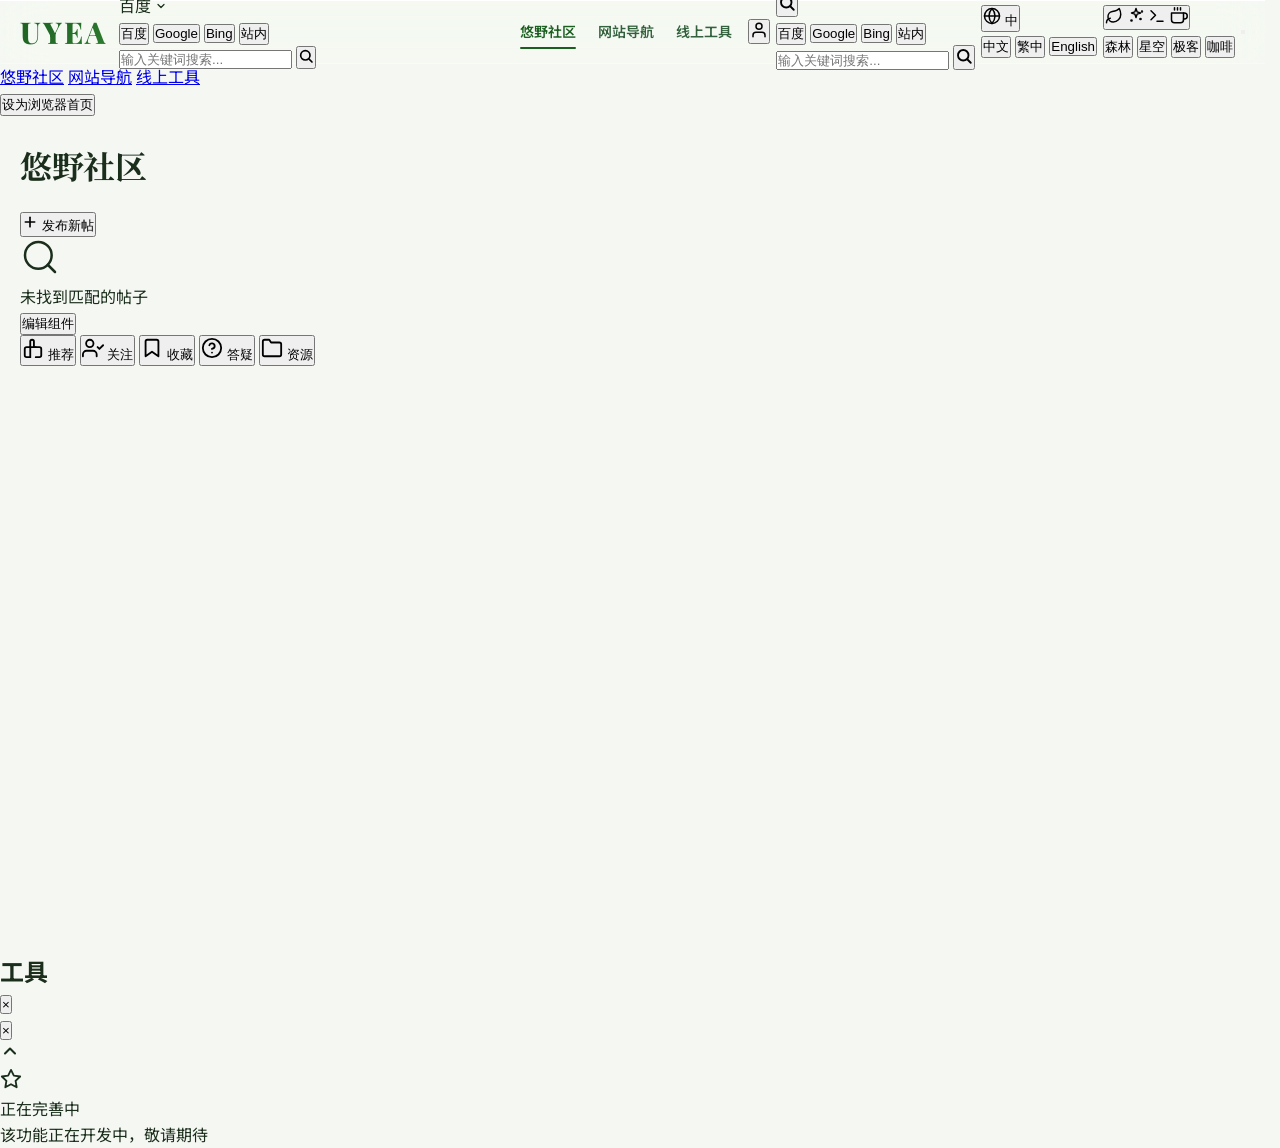
==== commit e905fe6c: "feat(widgets): complete widget system with edit mode, persistence, and styles v0.10.8" ====
--- a/UYEA-Web/index.html
+++ b/UYEA-Web/index.html
@@ -26,8 +26,8 @@
 
     <link rel="preconnect" href="https://fonts.googleapis.com">
     <link rel="preconnect" href="https://fonts.gstatic.com" crossorigin>
-    <link rel="preload" href="/CSS/style.css?v=0.10.1" as="style" fetchpriority="high">
-    <link rel="preload" href="/JS/config.js?v=0.10.1" as="script" fetchpriority="high">
+    <link rel="preload" href="/CSS/style.css?v=0.10.8" as="style" fetchpriority="high">
+    <link rel="preload" href="/JS/config.js?v=0.10.8" as="script" fetchpriority="high">
 
     <!-- 关键内联CSS：首屏渲染不等待外部CSS下载 -->
     <style>
@@ -115,7 +115,7 @@
         }
     </style>
 
-    <link rel="stylesheet" href="/CSS/style.css?v=0.10.1" media="all">
+    <link rel="stylesheet" href="/CSS/style.css?v=0.10.8" media="all">
 
     <!-- 异步加载字体：衬线标题 + 无衬线正文 -->
     <link rel="preload" href="https://fonts.googleapis.com/css2?family=Playfair+Display:wght@700&family=Noto+Sans+SC:wght@400;500&family=Noto+Serif+SC:wght@700&display=swap" as="style" onload="this.onload=null;this.rel='stylesheet'">
@@ -253,28 +253,35 @@
 
             <!-- ===== 论坛视图 ===== -->
             <div class="view-container" id="forumView" style="display:block;">
-                <div class="forum-main">
-                <div class="section-header">
-                    <div>
-                        <div class="section-title" data-i18n="nav.forum">悠野社区</div>
-                    </div>
-                </div>
-
-                <div class="forum-toolbar">
-                    <button class="post-btn" data-coming-soon="发布新帖子">
-                        <svg width="16" height="16" viewBox="0 0 24 24" fill="none" stroke="currentColor" stroke-width="2.5" stroke-linecap="round"><line x1="12" y1="5" x2="12" y2="19"></line><line x1="5" y1="12" x2="19" y2="12"></line></svg>
-                        <span data-i18n="forum.newPost">发布新帖</span>
-                    </button>
-                </div>
-
-                <div class="post-list" id="postList"></div>
-
-                <div class="no-results" id="noResults">
-                    <div class="no-results-icon">
-                        <svg width="40" height="40" viewBox="0 0 24 24" fill="none" stroke="currentColor" stroke-width="1.5" stroke-linecap="round" stroke-linejoin="round"><circle cx="11" cy="11" r="8"></circle><line x1="21" y1="21" x2="16.65" y2="16.65"></line></svg>
-                    </div>
-                    <div class="no-results-text" data-i18n="forum.noResults">未找到匹配的帖子</div>
-                </div>
+                <div class="forum-layout">
+                    <div class="forum-main">
+                        <div class="section-header">
+                            <div>
+                                <div class="section-title" data-i18n="nav.forum">悠野社区</div>
+                            </div>
+                        </div>
+
+                        <div class="forum-toolbar">
+                            <button class="post-btn" data-coming-soon="发布新帖子">
+                                <svg width="16" height="16" viewBox="0 0 24 24" fill="none" stroke="currentColor" stroke-width="2.5" stroke-linecap="round"><line x1="12" y1="5" x2="12" y2="19"></line><line x1="5" y1="12" x2="19" y2="12"></line></svg>
+                                <span data-i18n="forum.newPost">发布新帖</span>
+                            </button>
+                        </div>
+
+                        <div class="post-list" id="postList"></div>
+
+                        <div class="no-results" id="noResults">
+                            <div class="no-results-icon">
+                                <svg width="40" height="40" viewBox="0 0 24 24" fill="none" stroke="currentColor" stroke-width="1.5" stroke-linecap="round" stroke-linejoin="round"><circle cx="11" cy="11" r="8"></circle><line x1="21" y1="21" x2="16.65" y2="16.65"></line></svg>
+                            </div>
+                            <div class="no-results-text" data-i18n="forum.noResults">未找到匹配的帖子</div>
+                        </div>
+                    </div>
+
+                    <aside class="forum-widgets" id="forumWidgets" aria-label="小组件">
+                        <div class="widget-container" id="widgetContainer"></div>
+                        <button class="widget-edit-btn" id="widgetEditBtn">编辑组件</button>
+                    </aside>
                 </div>
             </div>
 
@@ -558,13 +565,14 @@
         </div>
     </div>
 
-    <script src="/JS/config.js?v=0.10.1" defer></script>
-    <script src="/JS/utils.js?v=0.10.1" defer></script>
-    <script src="/JS/liquid-glass.js?v=0.10.1" defer></script>
-    <script src="/JS/script.js?v=0.10.1" defer></script>
-    <script src="/JS/tools.js?v=0.10.1" defer></script>
-    <script src="/JS/forum.js?v=0.10.1" defer></script>
-    <script src="/JS/auth.js?v=0.10.1" defer></script>
+    <script src="/JS/config.js?v=0.10.8" defer></script>
+    <script src="/JS/utils.js?v=0.10.8" defer></script>
+    <script src="/JS/liquid-glass.js?v=0.10.8" defer></script>
+    <script src="/JS/script.js?v=0.10.8" defer></script>
+    <script src="/JS/tools.js?v=0.10.8" defer></script>
+    <script src="/JS/forum.js?v=0.10.8" defer></script>
+    <script src="/JS/widgets.js?v=0.10.8" defer></script>
+    <script src="/JS/auth.js?v=0.10.8" defer></script>
     <script>
         // ==================== 加载动画：等待三页数据全部加载完成 ====================
         const MODULES_READY = { forum: false, nav: false, tools: false };
@@ -707,173 +715,149 @@
             window.updateBottomNavIndicator();
         };
 
-        // 凸透镜指示器：创建并定位到选中项
-        window.updateBottomNavIndicator = function() {
-            const bottomNav = document.getElementById('bottomNav');
-            if (!bottomNav) return;
-            const activeItem = bottomNav.querySelector('.bottom-nav-item.active');
-            if (!activeItem) return;
-
-            // 创建或获取指示器（始终创建并显示，不受窗口尺寸限制）
-            let indicator = bottomNav.querySelector('.bottom-nav-indicator');
-            if (!indicator) {
+        // 滑动指示器：创建、定位、拖拽（单一实例，避免重复创建）
+        (function() {
+            const BOTTOM_NAV = document.getElementById('bottomNav');
+            if (!BOTTOM_NAV) return;
+
+            let indicator = null;
+            let isDragging = false;
+            let startX = 0;
+            let currentX = 0;
+            let itemCenters = [];
+
+            function getItems() {
+                return Array.from(BOTTOM_NAV.querySelectorAll('.bottom-nav-item'));
+            }
+
+            function createIndicator() {
+                // 先移除可能存在的旧指示器，确保全局唯一
+                const old = BOTTOM_NAV.querySelector('.bottom-nav-indicator');
+                if (old) old.remove();
+
                 indicator = document.createElement('div');
                 indicator.className = 'bottom-nav-indicator';
-                bottomNav.insertBefore(indicator, bottomNav.firstChild);
-                // 给指示器单独绑定拖拽事件
-                window._bindIndicatorDrag(indicator);
-            }
-
-            // 始终计算位置，不受窗口尺寸限制
-            // 计算位置（相对于bottom-nav的padding区域）
-            const navRect = bottomNav.getBoundingClientRect();
-            const itemRect = activeItem.getBoundingClientRect();
-            const offsetLeft = itemRect.left - navRect.left + bottomNav.scrollLeft;
-            const extraWidth = 10;
-            const indicatorWidth = activeItem.offsetWidth + extraWidth;
-            indicator.style.width = indicatorWidth + 'px';
-            const centeredOffset = offsetLeft - extraWidth / 2;
-
-            indicator.style.transform = `translateY(-50%) translateX(${centeredOffset}px)`;
-        };
-
-        // 凸透镜长按拖拽滑动效果：直接在指示器元素上绑定事件
-        // 仅按住指示器本身才能拖拽，点击其他区域不触发
-        window._bindIndicatorDrag = function(indicator) {
-            if (!indicator || indicator._dragBound) return;
-            indicator._dragBound = true;
-
-            const DRAG_THRESHOLD = 5;
-            let isPressing = false;
-            let isDragging = false;
-            let startX = 0;
-            let initTransform = 0;
-            let items = [];
-            let lensItems = [];
-            const bottomNav = document.getElementById('bottomNav');
-            if (!bottomNav) return;
-
-            function findClosestItem(centerX) {
-                let closest = null;
-                let minDist = Infinity;
-                items.forEach(item => {
+                BOTTOM_NAV.insertBefore(indicator, BOTTOM_NAV.firstChild);
+                return indicator;
+            }
+
+            function getIndicatorX(item) {
+                const navRect = BOTTOM_NAV.getBoundingClientRect();
+                const itemRect = item.getBoundingClientRect();
+                const extra = 10;
+                return {
+                    x: itemRect.left - navRect.left + BOTTOM_NAV.scrollLeft - extra / 2,
+                    width: itemRect.width + extra
+                };
+            }
+
+            function updateItemCenters() {
+                const navRect = BOTTOM_NAV.getBoundingClientRect();
+                itemCenters = getItems().map(item => {
                     const r = item.getBoundingClientRect();
-                    const c = r.left + r.width / 2;
-                    const d = Math.abs(c - centerX);
-                    if (d < minDist) { minDist = d; closest = item; }
+                    return r.left - navRect.left + BOTTOM_NAV.scrollLeft + r.width / 2;
                 });
-                return closest;
-            }
-
-            function findOverlappingItems(indRect) {
-                var shrink = indRect.width * 0.2;
-                var effectiveLeft = indRect.left + shrink;
-                var effectiveRight = indRect.right - shrink;
-                return items.filter(function(item) {
-                    var r = item.getBoundingClientRect();
-                    return r.left < effectiveRight && r.right > effectiveLeft;
+            }
+
+            window.updateBottomNavIndicator = function() {
+                const activeItem = BOTTOM_NAV.querySelector('.bottom-nav-item.active');
+                if (!activeItem) return;
+
+                // 如果指示器不存在或已被移出DOM（如switchView重置了innerHTML），重新创建
+                if (!indicator || !indicator.isConnected) {
+                    createIndicator();
+                    indicator.addEventListener('pointerdown', onPointerDown);
+                    indicator.addEventListener('pointermove', onPointerMove);
+                    indicator.addEventListener('pointerup', onPointerUp);
+                    indicator.addEventListener('pointercancel', onPointerCancel);
+                }
+                const pos = getIndicatorX(activeItem);
+                indicator.style.width = pos.width + 'px';
+                indicator.style.transform = `translateY(-50%) translateX(${pos.x}px)`;
+                currentX = pos.x;
+            };
+
+            function findNearestIndex(x) {
+                const indCenter = x + (indicator.offsetWidth || 64) / 2;
+                let nearest = 0;
+                let min = Infinity;
+                itemCenters.forEach((c, i) => {
+                    const d = Math.abs(c - indCenter);
+                    if (d < min) { min = d; nearest = i; }
                 });
-            }
-
-            function updateLens(indRect) {
-                const newLens = findOverlappingItems(indRect);
-                const newSet = new Set(newLens);
-                lensItems.forEach(item => {
-                    if (!newSet.has(item)) item.classList.remove('lens-active');
-                });
-                newLens.forEach(item => {
-                    if (!item.classList.contains('lens-active')) item.classList.add('lens-active');
-                });
-                lensItems = newLens;
-            }
-
-            function clearLens() {
-                lensItems.forEach(item => item.classList.remove('lens-active'));
-                lensItems = [];
-            }
-
-            function onStart(e) {
-                // 直接绑定在指示器上，只有按住指示器才会触发
-                isPressing = true;
-                isDragging = false;
+                return nearest;
+            }
+
+            function clamp(x) {
+                if (itemCenters.length < 2) return x;
+                updateItemCenters();
+                const first = itemCenters[0];
+                const last = itemCenters[itemCenters.length - 1];
+                const halfW = (indicator.offsetWidth || 64) / 2;
+                const minX = first - halfW - 5;
+                const maxX = last - halfW + 5;
+                return Math.min(Math.max(x, minX), maxX);
+            }
+
+            function onPointerDown(e) {
+                // 仅响应主指针（鼠标左键/单指触摸）
+                if (e.button !== 0) return;
+                isDragging = true;
                 startX = e.clientX;
-                items = Array.from(bottomNav.querySelectorAll('.bottom-nav-item'));
-                const t = indicator.style.transform;
-                const m = t.match(/translateX\(([-\d.]+)px\)/);
-                initTransform = m ? parseFloat(m[1]) : 0;
-                clearLens();
-                e.stopPropagation(); // 阻止事件冒泡到 bottomNav 的点击处理
-            }
-
-            function onMove(e) {
-                if (!isPressing) return;
-                const deltaX = e.clientX - startX;
-
-                if (!isDragging) {
-                    if (Math.abs(deltaX) < DRAG_THRESHOLD) return;
-                    isDragging = true;
-                    bottomNav.classList.add('dragging');
-                    indicator.style.transition = 'none';
-                    indicator.setPointerCapture && indicator.setPointerCapture(e.pointerId);
-                }
-
-                if (isDragging) {
-                    const indW = indicator.offsetWidth || 80;
-                    const extraWidth = 10;
-                    const navRect = bottomNav.getBoundingClientRect();
-                    // 拖拽范围限制在导航项实际范围内（第一项中心到最后一项中心）
-                    const firstRect = items[0].getBoundingClientRect();
-                    const lastRect = items[items.length - 1].getBoundingClientRect();
-                    const minTransform = (firstRect.left - navRect.left + bottomNav.scrollLeft) - extraWidth / 2;
-                    const maxTransform = Math.max(minTransform, (lastRect.left - navRect.left + bottomNav.scrollLeft) - extraWidth / 2);
-                    const rawTransform = initTransform + deltaX;
-                    const clampedTransform = Math.min(Math.max(rawTransform, minTransform), maxTransform);
-
-                    indicator.style.transform = `translateY(-50%) translateX(${clampedTransform}px)`;
-                    e.preventDefault();
-
-                    const indRect = indicator.getBoundingClientRect();
-                    updateLens(indRect);
-                }
-            }
-
-            function onEnd(e) {
-                if (!isPressing) return;
-                isPressing = false;
-
+                updateItemCenters();
+                BOTTOM_NAV.classList.add('dragging');
+                indicator.style.transition = 'none';
+                indicator.setPointerCapture && indicator.setPointerCapture(e.pointerId);
+                e.preventDefault();
+                e.stopPropagation();
+            }
+
+            function onPointerMove(e) {
+                if (!isDragging) return;
+                const dx = e.clientX - startX;
+                const newX = clamp(currentX + dx);
+                indicator.style.transform = `translateY(-50%) translateX(${newX}px)`;
+                e.preventDefault();
+            }
+
+            function onPointerUp(e) {
                 if (!isDragging) return;
                 isDragging = false;
-
-                bottomNav.classList.remove('dragging');
+                BOTTOM_NAV.classList.remove('dragging');
                 indicator.style.transition = '';
-                clearLens();
-
-                if (items.length > 0) {
-                    const indRect = indicator.getBoundingClientRect();
-                    const indCenter = indRect.left + indRect.width / 2;
-                    const closest = findClosestItem(indCenter);
-                    if (closest && !closest.classList.contains('active')) {
-                        closest.click();
-                    } else {
-                        window.updateBottomNavIndicator();
-                    }
+
+                const style = indicator.style.transform;
+                const m = style.match(/translateX\(([-\d.]+)px\)/);
+                const x = m ? parseFloat(m[1]) : currentX;
+                const idx = findNearestIndex(x);
+                const items = getItems();
+                if (items[idx] && !items[idx].classList.contains('active')) {
+                    items[idx].click();
+                } else {
+                    window.updateBottomNavIndicator();
                 }
             }
 
-            // 事件直接绑定在指示器元素上
-            indicator.addEventListener('pointerdown', onStart);
-            document.addEventListener('pointermove', onMove);
-            document.addEventListener('pointerup', onEnd);
-            document.addEventListener('pointercancel', onEnd);
-        };
-
-        // 兼容旧调用：bindBottomNavDrag 改为查找指示器并绑定
-        window.bindBottomNavDrag = function() {
-            const bottomNav = document.getElementById('bottomNav');
-            if (!bottomNav) return;
-            const indicator = bottomNav.querySelector('.bottom-nav-indicator');
-            if (indicator) window._bindIndicatorDrag(indicator);
-        };
+            function onPointerCancel(e) {
+                if (!isDragging) return;
+                isDragging = false;
+                BOTTOM_NAV.classList.remove('dragging');
+                indicator.style.transition = '';
+                window.updateBottomNavIndicator();
+            }
+
+            // 初始化指示器并绑定事件（只绑定一次）
+            createIndicator();
+            indicator.addEventListener('pointerdown', onPointerDown);
+            indicator.addEventListener('pointermove', onPointerMove);
+            indicator.addEventListener('pointerup', onPointerUp);
+            indicator.addEventListener('pointercancel', onPointerCancel);
+
+            // 兼容旧调用
+            window.bindBottomNavDrag = function() {
+                // 指示器已绑定，无需重复操作
+            };
+        })();
 
         // 窗口 resize 时重新定位指示器（防抖）
         let _resizeTimer = null;
